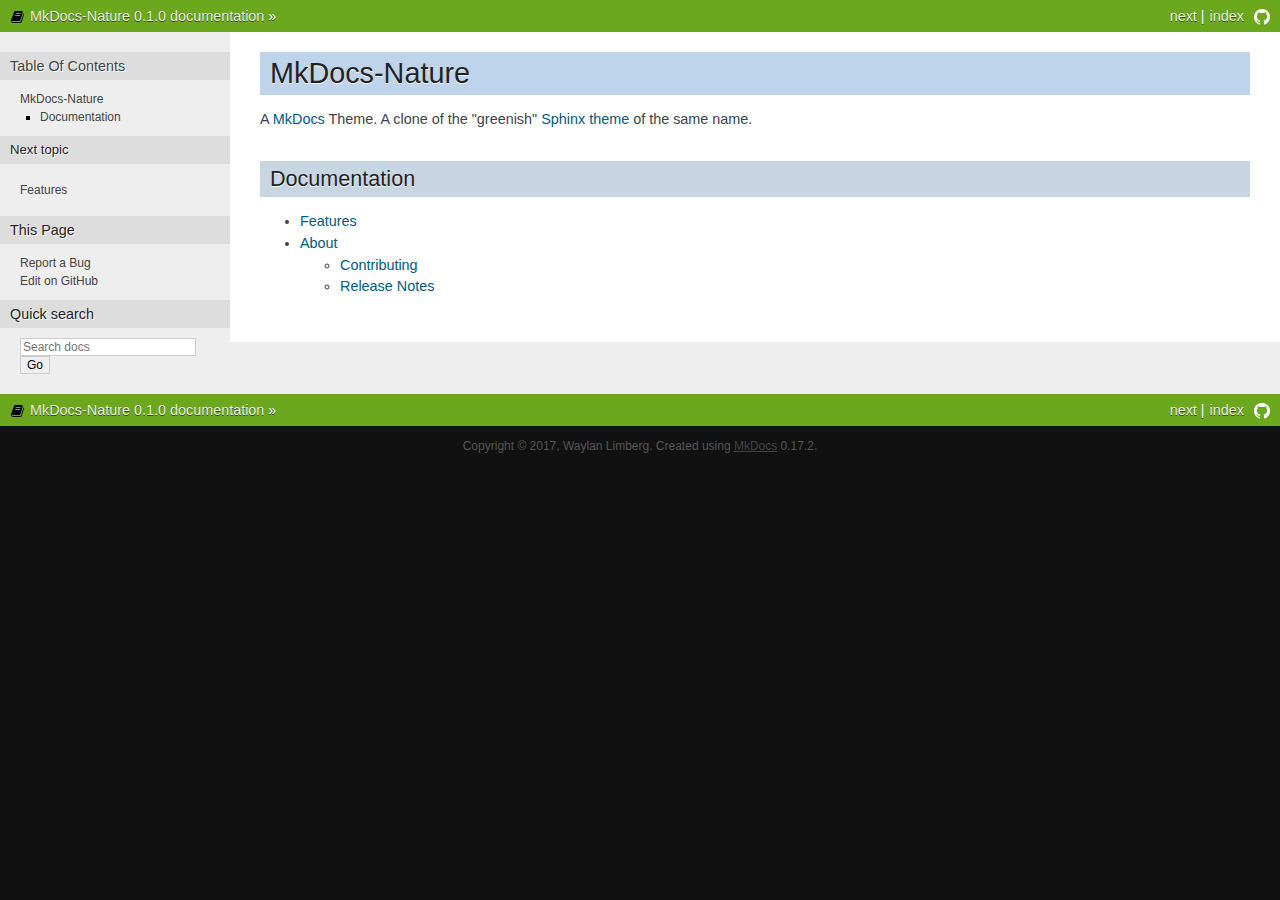
==== index.html @ aaad959f "Deployed 18cfcfa with MkDocs version: 0.17.2" ====
<!DOCTYPE html>

<html lang="en">
    <head>
        <meta http-equiv="Content-Type" content="text/html; charset=utf-8" />

        <meta name="description" content="None">
        <meta name="author" content="Waylan Limberg">
        
        <link rel="shortcut icon" href="./favicon.ico">
        <link rel="search" title="Search" href="./search.html" />
        <link rel="next" title="Features" href="features/" />
        
        <title>MkDocs-Nature &#8212; MkDocs-Nature 0.1.0 documentation</title>
        <link rel="stylesheet" href="./static/nature.css" type="text/css" />
        <link rel="stylesheet" href="./static/pygments.css" type="text/css" />
        <script type="text/javascript" src="./static/jquery.js"></script>
        <script type="text/javascript" src="./static/underscore.js"></script>
        <!-- <script type="text/javascript" src="./static/doctools.js"></script> --> 
    </head>

    <body class="homepage">
    <div class="related" role="navigation" aria-label="related navigation">
        <h3>Navigation</h3>
        <ul>
                <li class="right" style="margin-right: 10px">
                    <a href="https://github.com/waylan/mkdocs-nature/" title="View this project on GitHub"><img src=./static/github.png width=16px style="vertical-align: middle; margin-top: -1px" /></a>
                </li>
            <li class="right" style="margin-right: 10px">
                <a href="./sitemap.html" title="Sitemap" accesskey="I">index</a>
            </li>
            <li class="right">
                <a href="features/" title="Features" accesskey="N">next</a> |
            </li>
            
            <li><img src="./icon.png"
            alt="icon" style="vertical-align: middle; margin-top: -1px"/></li>
            <li class="nav-item nav-item-0">
                <a href=".">MkDocs-Nature 0.1.0 documentation</a> &#187;
            </li>
        </ul>
    </div>

        <div class="document">
            <div class="documentwrapper">
                <div class="bodywrapper">
                    <div class="body" role="main"><h1 id="mkdocs-nature">MkDocs-Nature<a class="headerlink" href="#mkdocs-nature" title="Permanent link">§</a></h1>
<p>A <a href="http://mkdocs.org">MkDocs</a> Theme. A clone of the "greenish" <a href="http://www.sphinx-doc.org/en/stable/theming.html?highlight=nature#builtin-themes">Sphinx theme</a> of the same name.</p>
<h2 id="documentation">Documentation<a class="headerlink" href="#documentation" title="Permanent link">§</a></h2>
<ul>
<li><a href="features/">Features</a></li>
<li><a href="about/">About</a><ul>
<li><a href="contributing/">Contributing</a></li>
<li><a href="release-notes/">Release Notes</a></li>
</ul>
</li>
</ul>

                    </div>
                </div>
            </div>
    <div class="sphinxsidebar" role="navigation" aria-label="main navigation">
        <div class="sphinxsidebarwrapper">
            <h3><a href="index.html">Table Of Contents</a></h3>
            <ul>
                
    <li>
        <a class="reference internal" href="#mkdocs-nature">MkDocs-Nature</a>
        <ul>
            
    <li>
        <a class="reference internal" href="#documentation">Documentation</a>
    </li>
        </ul>
    </li>
            </ul>
            

            
            <h4>Next topic</h4>
            <p class="topless">
                <a href="features/" title="next page">Features</a>
            </p>

            <div role="note" aria-label="source link">
                <h3>This Page</h3>
                <ul class="this-page-menu">
                    <li><a href="https://github.com/waylan/mkdocs-nature/issues">Report a Bug</a></li>
                    <li><a href="https://github.com/waylan/mkdocs-nature/edit/master/docs/index.md">Edit on GitHub</a></li>
                </ul>
            </div>
            <div id="searchbox" style="display: none" role="search">
                <h3>Quick search</h3>
                <form class="search" action="./search.html" method="get">
                    <div><input type="text" name="q" placeholder="Search docs" /></div>
                    <div><input type="submit" value="Go" /></div>
                </form>
            </div>
            <script type="text/javascript">$('#searchbox').show(0);</script>

        </div>
    </div>

            <div class="clearer"></div>
        </div>
    <div class="related" role="navigation" aria-label="related navigation">
        <h3>Navigation</h3>
        <ul>
                <li class="right" style="margin-right: 10px">
                    <a href="https://github.com/waylan/mkdocs-nature/" title="View this project on GitHub"><img src=./static/github.png width=16px style="vertical-align: middle; margin-top: -1px" /></a>
                </li>
            <li class="right" style="margin-right: 10px">
                <a href="./sitemap.html" title="Sitemap" accesskey="I">index</a>
            </li>
            <li class="right">
                <a href="features/" title="Features" accesskey="N">next</a> |
            </li>
            
            <li><img src="./icon.png"
            alt="icon" style="vertical-align: middle; margin-top: -1px"/></li>
            <li class="nav-item nav-item-0">
                <a href=".">MkDocs-Nature 0.1.0 documentation</a> &#187;
            </li>
        </ul>
    </div>
        <div class="footer" role="contentinfo">Copyright &copy; 2017, Waylan Limberg.
        Created using <a href="http://www.mkdocs.org/">MkDocs</a> 0.17.2.
        </div>
        <script>var base_url = '.';</script>
        <script src="./search/require.js"></script>
        <script src="./search/search.js"></script>

        <!--
        MkDocs version      : 0.17.2
        Docs Build Date UTC : 2017-11-30 21:00:05
        -->
    </body>
</html>
---- static/nature.css ----
/*
 * nature.css_t
 * ~~~~~~~~~~~~
 *
 * Sphinx stylesheet -- nature theme.
 *
 * :copyright: Copyright 2007-2016 by the Sphinx team, see AUTHORS.
 * :license: BSD, see LICENSE for details.
 *
 */
 
@import url("basic.css");
 
/* -- page layout ----------------------------------------------------------- */
 
body {
    font-family: Arial, sans-serif;
    font-size: 100%;
    background-color: #111;
    color: #555;
    margin: 0;
    padding: 0;
}

div.documentwrapper {
    float: left;
    width: 100%;
}

div.bodywrapper {
    margin: 0 0 0 230px;
}

hr {
    border: 1px solid #B1B4B6;
}
 
div.document {
    background-color: #eee;
}
 
div.body {
    background-color: #ffffff;
    color: #3E4349;
    padding: 0 30px 30px 30px;
    font-size: 0.9em;
}
 
div.footer {
    color: #555;
    width: 100%;
    padding: 13px 0;
    text-align: center;
    font-size: 75%;
}
 
div.footer a {
    color: #444;
    text-decoration: underline;
}
 
div.related {
    background-color: #6BA81E;
    line-height: 32px;
    color: #fff;
    text-shadow: 0px 1px 0 #444;
    font-size: 0.9em;
}
 
div.related a {
    color: #E2F3CC;
}
 
div.sphinxsidebar {
    font-size: 0.75em;
    line-height: 1.5em;
}

div.sphinxsidebarwrapper{
    padding: 20px 0;
}
 
div.sphinxsidebar h3,
div.sphinxsidebar h4 {
    font-family: Arial, sans-serif;
    color: #222;
    font-size: 1.2em;
    font-weight: normal;
    margin: 0;
    padding: 5px 10px;
    background-color: #ddd;
    text-shadow: 1px 1px 0 white
}

div.sphinxsidebar h4{
    font-size: 1.1em;
}
 
div.sphinxsidebar h3 a {
    color: #444;
}
 
 
div.sphinxsidebar p {
    color: #888;
    padding: 5px 20px;
}
 
div.sphinxsidebar p.topless {
}
 
div.sphinxsidebar ul {
    margin: 10px 20px;
    padding: 0;
    color: #000;
}
 
div.sphinxsidebar a {
    color: #444;
}
 
div.sphinxsidebar input {
    border: 1px solid #ccc;
    font-family: sans-serif;
    font-size: 1em;
}

div.sphinxsidebar input[type=text]{
    margin-left: 20px;
}

div.sphinxsidebar input[type=submit]{
    margin-left: 20px;
}
 
/* -- body styles ----------------------------------------------------------- */
 
a {
    color: #005B81;
    text-decoration: none;
}
 
a:hover {
    color: #E32E00;
    text-decoration: underline;
}
 
div.body h1,
div.body h2,
div.body h3,
div.body h4,
div.body h5,
div.body h6 {
    font-family: Arial, sans-serif;
    background-color: #BED4EB;
    font-weight: normal;
    color: #212224;
    margin: 30px 0px 10px 0px;
    padding: 5px 0 5px 10px;
    text-shadow: 0px 1px 0 white
}
 
div.body h1 { border-top: 20px solid white; margin-top: 0; font-size: 200%; }
div.body h2 { font-size: 150%; background-color: #C8D5E3; }
div.body h3 { font-size: 120%; background-color: #D8DEE3; }
div.body h4 { font-size: 110%; background-color: #D8DEE3; }
div.body h5 { font-size: 100%; background-color: #D8DEE3; }
div.body h6 { font-size: 100%; background-color: #D8DEE3; }
 
a.headerlink {
    color: #c60f0f;
    font-size: 0.8em;
    padding: 0 4px 0 4px;
    text-decoration: none;
}
 
a.headerlink:hover {
    background-color: #c60f0f;
    color: white;
}
 
div.body p, div.body dd, div.body li {
    line-height: 1.5em;
}
 
div.admonition p.admonition-title + p {
    display: inline;
}

div.highlight{
    background-color: white;
}

div.note {
    background-color: #eee;
    border: 1px solid #ccc;
}
 
div.seealso {
    background-color: #ffc;
    border: 1px solid #ff6;
}
 
div.topic {
    background-color: #eee;
}
 
div.warning {
    background-color: #ffe4e4;
    border: 1px solid #f66;
}
 
p.admonition-title {
    display: inline;
}
 
p.admonition-title:after {
    content: ":";
}
 
pre {
    padding: 10px;
    background-color: White;
    color: #222;
    line-height: 1.2em;
    border: 1px solid #C6C9CB;
    font-size: 1.1em;
    margin: 1.5em 0 1.5em 0;
    -webkit-box-shadow: 1px 1px 1px #d8d8d8;
    -moz-box-shadow: 1px 1px 1px #d8d8d8;
}
 
code {
    background-color: #ecf0f3;
    color: #222;
    /* padding: 1px 2px; */
    font-size: 1.1em;
    font-family: monospace;
}

.viewcode-back {
    font-family: Arial, sans-serif;
}

div.viewcode-block:target {
    background-color: #f4debf;
    border-top: 1px solid #ac9;
    border-bottom: 1px solid #ac9;
}

div.code-block-caption {
    background-color: #ddd;
    color: #222;
    border: 1px solid #C6C9CB;
}
---- static/pygments.css ----
.codehilite .hll { background-color: #ffffcc }
.codehilite  { background: #f8f8f8; }
.codehilite .c { color: #8f5902; font-style: italic } /* Comment */
.codehilite .err { color: #a40000; border: 1px solid #ef2929 } /* Error */
.codehilite .g { color: #000000 } /* Generic */
.codehilite .k { color: #204a87; font-weight: bold } /* Keyword */
.codehilite .l { color: #000000 } /* Literal */
.codehilite .n { color: #000000 } /* Name */
.codehilite .o { color: #ce5c00; font-weight: bold } /* Operator */
.codehilite .x { color: #000000 } /* Other */
.codehilite .p { color: #000000; font-weight: bold } /* Punctuation */
.codehilite .ch { color: #8f5902; font-style: italic } /* Comment.Hashbang */
.codehilite .cm { color: #8f5902; font-style: italic } /* Comment.Multiline */
.codehilite .cp { color: #8f5902; font-style: italic } /* Comment.Preproc */
.codehilite .cpf { color: #8f5902; font-style: italic } /* Comment.PreprocFile */
.codehilite .c1 { color: #8f5902; font-style: italic } /* Comment.Single */
.codehilite .cs { color: #8f5902; font-style: italic } /* Comment.Special */
.codehilite .gd { color: #a40000 } /* Generic.Deleted */
.codehilite .ge { color: #000000; font-style: italic } /* Generic.Emph */
.codehilite .gr { color: #ef2929 } /* Generic.Error */
.codehilite .gh { color: #000080; font-weight: bold } /* Generic.Heading */
.codehilite .gi { color: #00A000 } /* Generic.Inserted */
.codehilite .go { color: #000000; font-style: italic } /* Generic.Output */
.codehilite .gp { color: #8f5902 } /* Generic.Prompt */
.codehilite .gs { color: #000000; font-weight: bold } /* Generic.Strong */
.codehilite .gu { color: #800080; font-weight: bold } /* Generic.Subheading */
.codehilite .gt { color: #a40000; font-weight: bold } /* Generic.Traceback */
.codehilite .kc { color: #204a87; font-weight: bold } /* Keyword.Constant */
.codehilite .kd { color: #204a87; font-weight: bold } /* Keyword.Declaration */
.codehilite .kn { color: #204a87; font-weight: bold } /* Keyword.Namespace */
.codehilite .kp { color: #204a87; font-weight: bold } /* Keyword.Pseudo */
.codehilite .kr { color: #204a87; font-weight: bold } /* Keyword.Reserved */
.codehilite .kt { color: #204a87; font-weight: bold } /* Keyword.Type */
.codehilite .ld { color: #000000 } /* Literal.Date */
.codehilite .m { color: #0000cf; font-weight: bold } /* Literal.Number */
.codehilite .s { color: #4e9a06 } /* Literal.String */
.codehilite .na { color: #c4a000 } /* Name.Attribute */
.codehilite .nb { color: #204a87 } /* Name.Builtin */
.codehilite .nc { color: #000000 } /* Name.Class */
.codehilite .no { color: #000000 } /* Name.Constant */
.codehilite .nd { color: #5c35cc; font-weight: bold } /* Name.Decorator */
.codehilite .ni { color: #ce5c00 } /* Name.Entity */
.codehilite .ne { color: #cc0000; font-weight: bold } /* Name.Exception */
.codehilite .nf { color: #000000 } /* Name.Function */
.codehilite .nl { color: #f57900 } /* Name.Label */
.codehilite .nn { color: #000000 } /* Name.Namespace */
.codehilite .nx { color: #000000 } /* Name.Other */
.codehilite .py { color: #000000 } /* Name.Property */
.codehilite .nt { color: #204a87; font-weight: bold } /* Name.Tag */
.codehilite .nv { color: #000000 } /* Name.Variable */
.codehilite .ow { color: #204a87; font-weight: bold } /* Operator.Word */
.codehilite .w { color: #f8f8f8; text-decoration: underline } /* Text.Whitespace */
.codehilite .mb { color: #0000cf; font-weight: bold } /* Literal.Number.Bin */
.codehilite .mf { color: #0000cf; font-weight: bold } /* Literal.Number.Float */
.codehilite .mh { color: #0000cf; font-weight: bold } /* Literal.Number.Hex */
.codehilite .mi { color: #0000cf; font-weight: bold } /* Literal.Number.Integer */
.codehilite .mo { color: #0000cf; font-weight: bold } /* Literal.Number.Oct */
.codehilite .sa { color: #4e9a06 } /* Literal.String.Affix */
.codehilite .sb { color: #4e9a06 } /* Literal.String.Backtick */
.codehilite .sc { color: #4e9a06 } /* Literal.String.Char */
.codehilite .dl { color: #4e9a06 } /* Literal.String.Delimiter */
.codehilite .sd { color: #8f5902; font-style: italic } /* Literal.String.Doc */
.codehilite .s2 { color: #4e9a06 } /* Literal.String.Double */
.codehilite .se { color: #4e9a06 } /* Literal.String.Escape */
.codehilite .sh { color: #4e9a06 } /* Literal.String.Heredoc */
.codehilite .si { color: #4e9a06 } /* Literal.String.Interpol */
.codehilite .sx { color: #4e9a06 } /* Literal.String.Other */
.codehilite .sr { color: #4e9a06 } /* Literal.String.Regex */
.codehilite .s1 { color: #4e9a06 } /* Literal.String.Single */
.codehilite .ss { color: #4e9a06 } /* Literal.String.Symbol */
.codehilite .bp { color: #3465a4 } /* Name.Builtin.Pseudo */
.codehilite .fm { color: #000000 } /* Name.Function.Magic */
.codehilite .vc { color: #000000 } /* Name.Variable.Class */
.codehilite .vg { color: #000000 } /* Name.Variable.Global */
.codehilite .vi { color: #000000 } /* Name.Variable.Instance */
.codehilite .vm { color: #000000 } /* Name.Variable.Magic */
.codehilite .il { color: #0000cf; font-weight: bold } /* Literal.Number.Integer.Long */
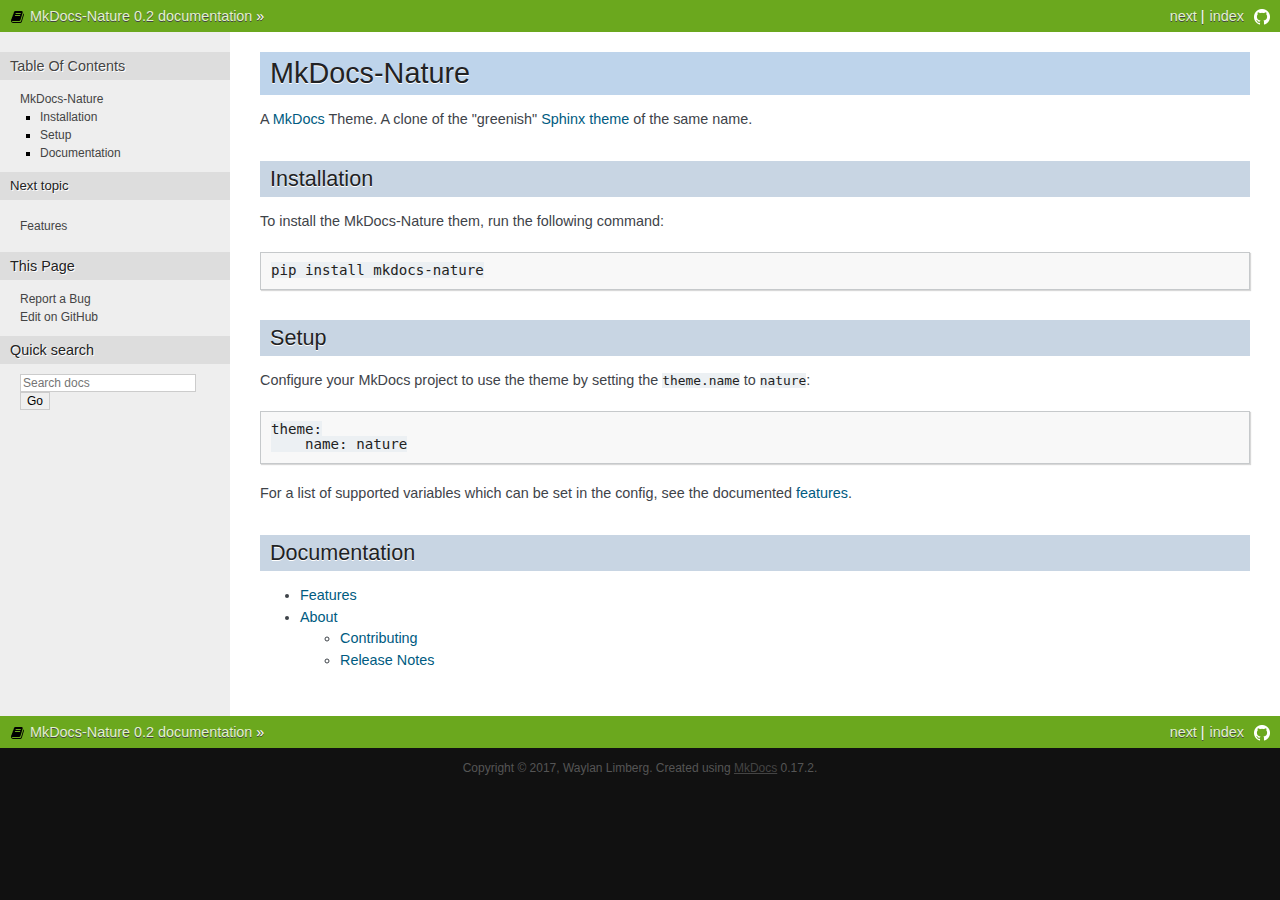
==== commit 086abc62: "Deployed f713063 with MkDocs version: 0.17.2" ====
--- a/index.html
+++ b/index.html
@@ -6,12 +6,12 @@
 
         <meta name="description" content="None">
         <meta name="author" content="Waylan Limberg">
-        
+        <link rel="canonical" href="https://waylan.github.io/mkdocs-nature/">
         <link rel="shortcut icon" href="./favicon.ico">
         <link rel="search" title="Search" href="./search.html" />
         <link rel="next" title="Features" href="features/" />
         
-        <title>MkDocs-Nature &#8212; MkDocs-Nature 0.1.0 documentation</title>
+        <title>MkDocs-Nature &#8212; MkDocs-Nature 0.2 documentation</title>
         <link rel="stylesheet" href="./static/nature.css" type="text/css" />
         <link rel="stylesheet" href="./static/pygments.css" type="text/css" />
         <script type="text/javascript" src="./static/jquery.js"></script>
@@ -36,7 +36,7 @@
             <li><img src="./icon.png"
             alt="icon" style="vertical-align: middle; margin-top: -1px"/></li>
             <li class="nav-item nav-item-0">
-                <a href=".">MkDocs-Nature 0.1.0 documentation</a> &#187;
+                <a href=".">MkDocs-Nature 0.2 documentation</a> &#187;
             </li>
         </ul>
     </div>
@@ -46,6 +46,19 @@
                 <div class="bodywrapper">
                     <div class="body" role="main"><h1 id="mkdocs-nature">MkDocs-Nature<a class="headerlink" href="#mkdocs-nature" title="Permanent link">§</a></h1>
 <p>A <a href="http://mkdocs.org">MkDocs</a> Theme. A clone of the "greenish" <a href="http://www.sphinx-doc.org/en/stable/theming.html?highlight=nature#builtin-themes">Sphinx theme</a> of the same name.</p>
+<h2 id="installation">Installation<a class="headerlink" href="#installation" title="Permanent link">§</a></h2>
+<p>To install the MkDocs-Nature them, run the following command:</p>
+<pre class="codehilite"><code class="language-sh">pip install mkdocs-nature</code></pre>
+
+
+<h2 id="setup">Setup<a class="headerlink" href="#setup" title="Permanent link">§</a></h2>
+<p>Configure your MkDocs project to use the theme by setting the <code>theme.name</code> to <code>nature</code>:</p>
+<pre class="codehilite"><code class="language-yml">theme:
+    name: nature</code></pre>
+
+
+<p>For a list of supported variables which can be set in the config, see the
+documented <a href="features/">features</a>.</p>
 <h2 id="documentation">Documentation<a class="headerlink" href="#documentation" title="Permanent link">§</a></h2>
 <ul>
 <li><a href="features/">Features</a></li>
@@ -67,6 +80,14 @@
     <li>
         <a class="reference internal" href="#mkdocs-nature">MkDocs-Nature</a>
         <ul>
+            
+    <li>
+        <a class="reference internal" href="#installation">Installation</a>
+    </li>
+            
+    <li>
+        <a class="reference internal" href="#setup">Setup</a>
+    </li>
             
     <li>
         <a class="reference internal" href="#documentation">Documentation</a>
@@ -119,7 +140,7 @@
             <li><img src="./icon.png"
             alt="icon" style="vertical-align: middle; margin-top: -1px"/></li>
             <li class="nav-item nav-item-0">
-                <a href=".">MkDocs-Nature 0.1.0 documentation</a> &#187;
+                <a href=".">MkDocs-Nature 0.2 documentation</a> &#187;
             </li>
         </ul>
     </div>
@@ -132,7 +153,7 @@
 
         <!--
         MkDocs version      : 0.17.2
-        Docs Build Date UTC : 2017-11-30 21:00:05
+        Docs Build Date UTC : 2017-12-01 01:14:42
         -->
     </body>
 </html>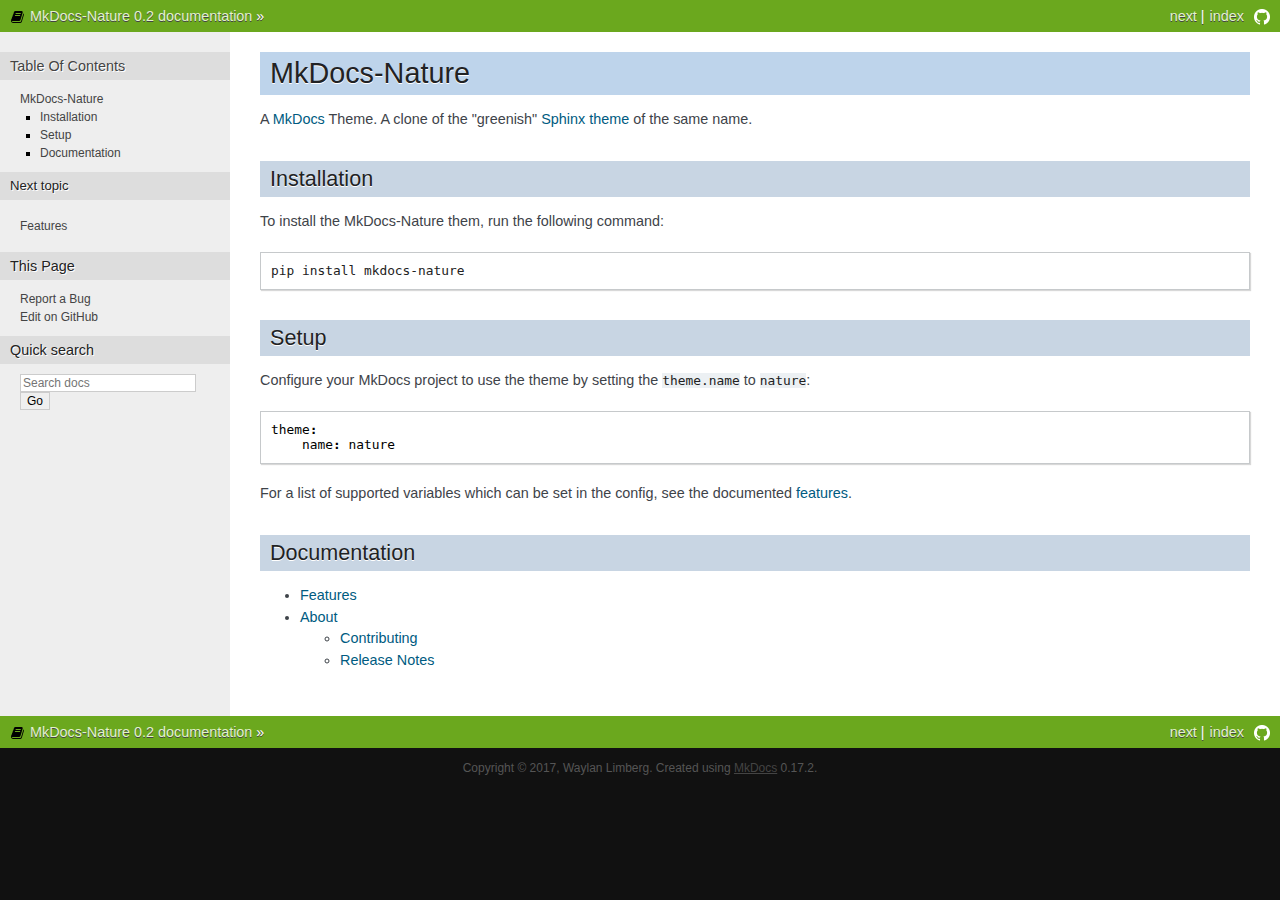
==== commit 40b04380: "Deployed b10985a with MkDocs version: 0.17.2" ====
--- a/index.html
+++ b/index.html
@@ -48,13 +48,15 @@
 <p>A <a href="http://mkdocs.org">MkDocs</a> Theme. A clone of the "greenish" <a href="http://www.sphinx-doc.org/en/stable/theming.html?highlight=nature#builtin-themes">Sphinx theme</a> of the same name.</p>
 <h2 id="installation">Installation<a class="headerlink" href="#installation" title="Permanent link">§</a></h2>
 <p>To install the MkDocs-Nature them, run the following command:</p>
-<pre class="codehilite"><code class="language-sh">pip install mkdocs-nature</code></pre>
+<div class="codehilite"><pre><span></span>pip install mkdocs-nature
+</pre></div>
 
 
 <h2 id="setup">Setup<a class="headerlink" href="#setup" title="Permanent link">§</a></h2>
 <p>Configure your MkDocs project to use the theme by setting the <code>theme.name</code> to <code>nature</code>:</p>
-<pre class="codehilite"><code class="language-yml">theme:
-    name: nature</code></pre>
+<div class="codehilite"><pre><span></span><span class="l l-Scalar l-Scalar-Plain">theme</span><span class="p p-Indicator">:</span>
+    <span class="l l-Scalar l-Scalar-Plain">name</span><span class="p p-Indicator">:</span> <span class="l l-Scalar l-Scalar-Plain">nature</span>
+</pre></div>
 
 
 <p>For a list of supported variables which can be set in the config, see the
@@ -153,7 +155,7 @@
 
         <!--
         MkDocs version      : 0.17.2
-        Docs Build Date UTC : 2017-12-01 01:14:42
+        Docs Build Date UTC : 2017-12-01 01:30:49
         -->
     </body>
 </html>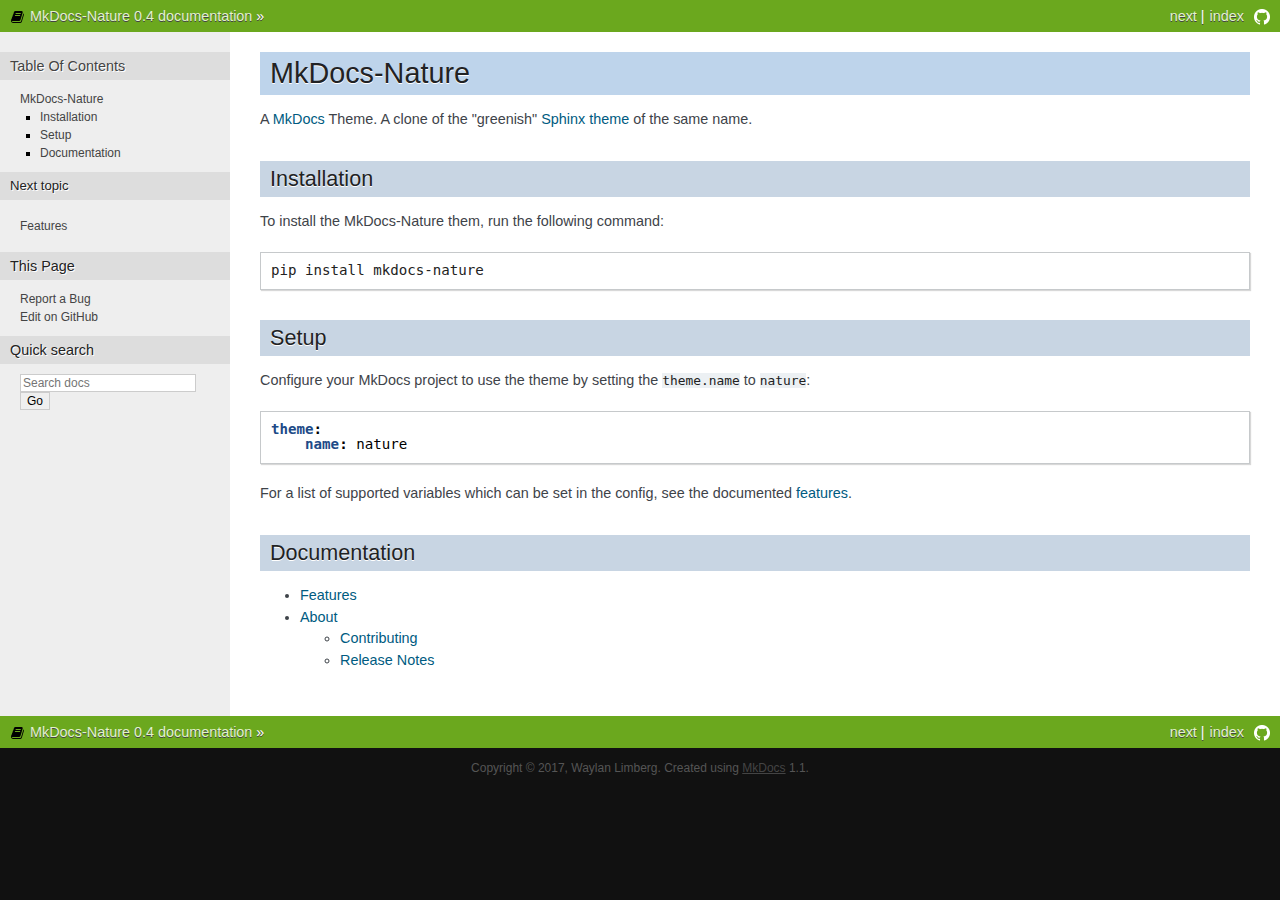
==== commit 07a21919: "Deployed a6adf67 with MkDocs version: 1.1" ====
--- a/index.html
+++ b/index.html
@@ -7,16 +7,15 @@
         <meta name="description" content="None">
         <meta name="author" content="Waylan Limberg">
         <link rel="canonical" href="https://waylan.github.io/mkdocs-nature/">
-        <link rel="shortcut icon" href="./favicon.ico">
-        <link rel="search" title="Search" href="./search.html" />
+        <link rel="shortcut icon" href="favicon.ico">
+        <link rel="search" title="Search" href="search.html" />
         <link rel="next" title="Features" href="features/" />
         
-        <title>MkDocs-Nature &#8212; MkDocs-Nature 0.2 documentation</title>
-        <link rel="stylesheet" href="./static/nature.css" type="text/css" />
-        <link rel="stylesheet" href="./static/pygments.css" type="text/css" />
-        <script type="text/javascript" src="./static/jquery.js"></script>
-        <script type="text/javascript" src="./static/underscore.js"></script>
-        <!-- <script type="text/javascript" src="./static/doctools.js"></script> --> 
+        <title>MkDocs-Nature &#8212; MkDocs-Nature 0.4 documentation</title>
+        <link rel="stylesheet" href="static/nature.css" type="text/css" />
+        <link rel="stylesheet" href="static/pygments.css" type="text/css" />
+        <script type="text/javascript" src="static/jquery.js"></script>
+        <script type="text/javascript" src="static/underscore.js"></script> 
     </head>
 
     <body class="homepage">
@@ -24,19 +23,19 @@
         <h3>Navigation</h3>
         <ul>
                 <li class="right" style="margin-right: 10px">
-                    <a href="https://github.com/waylan/mkdocs-nature/" title="View this project on GitHub"><img src=./static/github.png width=16px style="vertical-align: middle; margin-top: -1px" /></a>
+                    <a href="https://github.com/waylan/mkdocs-nature/" title="View this project on GitHub"><img src="static/github.png" width=16px style="vertical-align: middle; margin-top: -1px" /></a>
                 </li>
             <li class="right" style="margin-right: 10px">
-                <a href="./sitemap.html" title="Sitemap" accesskey="I">index</a>
+                <a href="sitemap.html" title="Sitemap" accesskey="I">index</a>
             </li>
             <li class="right">
                 <a href="features/" title="Features" accesskey="N">next</a> |
             </li>
             
-            <li><img src="./icon.png"
+            <li><img src="icon.png"
             alt="icon" style="vertical-align: middle; margin-top: -1px"/></li>
             <li class="nav-item nav-item-0">
-                <a href=".">MkDocs-Nature 0.2 documentation</a> &#187;
+                <a href=".">MkDocs-Nature 0.4 documentation</a> &#187;
             </li>
         </ul>
     </div>
@@ -45,18 +44,18 @@
             <div class="documentwrapper">
                 <div class="bodywrapper">
                     <div class="body" role="main"><h1 id="mkdocs-nature">MkDocs-Nature<a class="headerlink" href="#mkdocs-nature" title="Permanent link">§</a></h1>
-<p>A <a href="http://mkdocs.org">MkDocs</a> Theme. A clone of the "greenish" <a href="http://www.sphinx-doc.org/en/stable/theming.html?highlight=nature#builtin-themes">Sphinx theme</a> of the same name.</p>
+<p>A <a href="https://www.mkdocs.org">MkDocs</a> Theme. A clone of the "greenish" <a href="http://www.sphinx-doc.org/en/stable/theming.html?highlight=nature#builtin-themes">Sphinx theme</a> of the same name.</p>
 <h2 id="installation">Installation<a class="headerlink" href="#installation" title="Permanent link">§</a></h2>
 <p>To install the MkDocs-Nature them, run the following command:</p>
-<div class="codehilite"><pre><span></span>pip install mkdocs-nature
-</pre></div>
+<div class="codehilite"><pre><span></span><code>pip install mkdocs-nature
+</code></pre></div>
 
 
 <h2 id="setup">Setup<a class="headerlink" href="#setup" title="Permanent link">§</a></h2>
 <p>Configure your MkDocs project to use the theme by setting the <code>theme.name</code> to <code>nature</code>:</p>
-<div class="codehilite"><pre><span></span><span class="l l-Scalar l-Scalar-Plain">theme</span><span class="p p-Indicator">:</span>
-    <span class="l l-Scalar l-Scalar-Plain">name</span><span class="p p-Indicator">:</span> <span class="l l-Scalar l-Scalar-Plain">nature</span>
-</pre></div>
+<div class="codehilite"><pre><span></span><code><span class="nt">theme</span><span class="p">:</span>
+    <span class="nt">name</span><span class="p">:</span> <span class="l l-Scalar l-Scalar-Plain">nature</span>
+</code></pre></div>
 
 
 <p>For a list of supported variables which can be set in the config, see the
@@ -114,7 +113,7 @@
             </div>
             <div id="searchbox" style="display: none" role="search">
                 <h3>Quick search</h3>
-                <form class="search" action="./search.html" method="get">
+                <form class="search" action="search.html" method="get">
                     <div><input type="text" name="q" placeholder="Search docs" /></div>
                     <div><input type="submit" value="Go" /></div>
                 </form>
@@ -130,32 +129,31 @@
         <h3>Navigation</h3>
         <ul>
                 <li class="right" style="margin-right: 10px">
-                    <a href="https://github.com/waylan/mkdocs-nature/" title="View this project on GitHub"><img src=./static/github.png width=16px style="vertical-align: middle; margin-top: -1px" /></a>
+                    <a href="https://github.com/waylan/mkdocs-nature/" title="View this project on GitHub"><img src="static/github.png" width=16px style="vertical-align: middle; margin-top: -1px" /></a>
                 </li>
             <li class="right" style="margin-right: 10px">
-                <a href="./sitemap.html" title="Sitemap" accesskey="I">index</a>
+                <a href="sitemap.html" title="Sitemap" accesskey="I">index</a>
             </li>
             <li class="right">
                 <a href="features/" title="Features" accesskey="N">next</a> |
             </li>
             
-            <li><img src="./icon.png"
+            <li><img src="icon.png"
             alt="icon" style="vertical-align: middle; margin-top: -1px"/></li>
             <li class="nav-item nav-item-0">
-                <a href=".">MkDocs-Nature 0.2 documentation</a> &#187;
+                <a href=".">MkDocs-Nature 0.4 documentation</a> &#187;
             </li>
         </ul>
     </div>
         <div class="footer" role="contentinfo">Copyright &copy; 2017, Waylan Limberg.
-        Created using <a href="http://www.mkdocs.org/">MkDocs</a> 0.17.2.
+        Created using <a href="https://www.mkdocs.org/">MkDocs</a> 1.1.
         </div>
         <script>var base_url = '.';</script>
-        <script src="./search/require.js"></script>
-        <script src="./search/search.js"></script>
+        <script src="search/main.js"></script>
 
         <!--
-        MkDocs version      : 0.17.2
-        Docs Build Date UTC : 2017-12-01 01:30:49
+        MkDocs version      : 1.1
+        Docs Build Date UTC : 2020-04-09 13:50:23
         -->
     </body>
 </html>--- a/static/nature.css
+++ b/static/nature.css
@@ -1,255 +1,259 @@
-/*
- * nature.css_t
- * ~~~~~~~~~~~~
- *
- * Sphinx stylesheet -- nature theme.
- *
- * :copyright: Copyright 2007-2016 by the Sphinx team, see AUTHORS.
- * :license: BSD, see LICENSE for details.
- *
- */
- 
-@import url("basic.css");
- 
-/* -- page layout ----------------------------------------------------------- */
- 
-body {
-    font-family: Arial, sans-serif;
-    font-size: 100%;
-    background-color: #111;
-    color: #555;
-    margin: 0;
-    padding: 0;
-}
-
-div.documentwrapper {
-    float: left;
-    width: 100%;
-}
-
-div.bodywrapper {
-    margin: 0 0 0 230px;
-}
-
-hr {
-    border: 1px solid #B1B4B6;
-}
- 
-div.document {
-    background-color: #eee;
-}
- 
-div.body {
-    background-color: #ffffff;
-    color: #3E4349;
-    padding: 0 30px 30px 30px;
-    font-size: 0.9em;
-}
- 
-div.footer {
-    color: #555;
-    width: 100%;
-    padding: 13px 0;
-    text-align: center;
-    font-size: 75%;
-}
- 
-div.footer a {
-    color: #444;
-    text-decoration: underline;
-}
- 
-div.related {
-    background-color: #6BA81E;
-    line-height: 32px;
-    color: #fff;
-    text-shadow: 0px 1px 0 #444;
-    font-size: 0.9em;
-}
- 
-div.related a {
-    color: #E2F3CC;
-}
- 
-div.sphinxsidebar {
-    font-size: 0.75em;
-    line-height: 1.5em;
-}
-
-div.sphinxsidebarwrapper{
-    padding: 20px 0;
-}
- 
-div.sphinxsidebar h3,
-div.sphinxsidebar h4 {
-    font-family: Arial, sans-serif;
-    color: #222;
-    font-size: 1.2em;
-    font-weight: normal;
-    margin: 0;
-    padding: 5px 10px;
-    background-color: #ddd;
-    text-shadow: 1px 1px 0 white
-}
-
-div.sphinxsidebar h4{
-    font-size: 1.1em;
-}
- 
-div.sphinxsidebar h3 a {
-    color: #444;
-}
- 
- 
-div.sphinxsidebar p {
-    color: #888;
-    padding: 5px 20px;
-}
- 
-div.sphinxsidebar p.topless {
-}
- 
-div.sphinxsidebar ul {
-    margin: 10px 20px;
-    padding: 0;
-    color: #000;
-}
- 
-div.sphinxsidebar a {
-    color: #444;
-}
- 
-div.sphinxsidebar input {
-    border: 1px solid #ccc;
-    font-family: sans-serif;
-    font-size: 1em;
-}
-
-div.sphinxsidebar input[type=text]{
-    margin-left: 20px;
-}
-
-div.sphinxsidebar input[type=submit]{
-    margin-left: 20px;
-}
- 
-/* -- body styles ----------------------------------------------------------- */
- 
-a {
-    color: #005B81;
-    text-decoration: none;
-}
- 
-a:hover {
-    color: #E32E00;
-    text-decoration: underline;
-}
- 
-div.body h1,
-div.body h2,
-div.body h3,
-div.body h4,
-div.body h5,
-div.body h6 {
-    font-family: Arial, sans-serif;
-    background-color: #BED4EB;
-    font-weight: normal;
-    color: #212224;
-    margin: 30px 0px 10px 0px;
-    padding: 5px 0 5px 10px;
-    text-shadow: 0px 1px 0 white
-}
- 
-div.body h1 { border-top: 20px solid white; margin-top: 0; font-size: 200%; }
-div.body h2 { font-size: 150%; background-color: #C8D5E3; }
-div.body h3 { font-size: 120%; background-color: #D8DEE3; }
-div.body h4 { font-size: 110%; background-color: #D8DEE3; }
-div.body h5 { font-size: 100%; background-color: #D8DEE3; }
-div.body h6 { font-size: 100%; background-color: #D8DEE3; }
- 
-a.headerlink {
-    color: #c60f0f;
-    font-size: 0.8em;
-    padding: 0 4px 0 4px;
-    text-decoration: none;
-}
- 
-a.headerlink:hover {
-    background-color: #c60f0f;
-    color: white;
-}
- 
-div.body p, div.body dd, div.body li {
-    line-height: 1.5em;
-}
- 
-div.admonition p.admonition-title + p {
-    display: inline;
-}
-
-div.highlight{
-    background-color: white;
-}
-
-div.note {
-    background-color: #eee;
-    border: 1px solid #ccc;
-}
- 
-div.seealso {
-    background-color: #ffc;
-    border: 1px solid #ff6;
-}
- 
-div.topic {
-    background-color: #eee;
-}
- 
-div.warning {
-    background-color: #ffe4e4;
-    border: 1px solid #f66;
-}
- 
-p.admonition-title {
-    display: inline;
-}
- 
-p.admonition-title:after {
-    content: ":";
-}
- 
-pre {
-    padding: 10px;
-    background-color: White;
-    color: #222;
-    line-height: 1.2em;
-    border: 1px solid #C6C9CB;
-    font-size: 1.1em;
-    margin: 1.5em 0 1.5em 0;
-    -webkit-box-shadow: 1px 1px 1px #d8d8d8;
-    -moz-box-shadow: 1px 1px 1px #d8d8d8;
-}
- 
-code {
-    background-color: #ecf0f3;
-    color: #222;
-    /* padding: 1px 2px; */
-    font-size: 1.1em;
-    font-family: monospace;
-}
-
-.viewcode-back {
-    font-family: Arial, sans-serif;
-}
-
-div.viewcode-block:target {
-    background-color: #f4debf;
-    border-top: 1px solid #ac9;
-    border-bottom: 1px solid #ac9;
-}
-
-div.code-block-caption {
-    background-color: #ddd;
-    color: #222;
-    border: 1px solid #C6C9CB;
+/*
+ * nature.css_t
+ * ~~~~~~~~~~~~
+ *
+ * Sphinx stylesheet -- nature theme.
+ *
+ * :copyright: Copyright 2007-2016 by the Sphinx team, see AUTHORS.
+ * :license: BSD, see LICENSE for details.
+ *
+ */
+ 
+@import url("basic.css");
+ 
+/* -- page layout ----------------------------------------------------------- */
+ 
+body {
+    font-family: Arial, sans-serif;
+    font-size: 100%;
+    background-color: #111;
+    color: #555;
+    margin: 0;
+    padding: 0;
+}
+
+div.documentwrapper {
+    float: left;
+    width: 100%;
+}
+
+div.bodywrapper {
+    margin: 0 0 0 230px;
+}
+
+hr {
+    border: 1px solid #B1B4B6;
+}
+ 
+div.document {
+    background-color: #eee;
+}
+ 
+div.body {
+    background-color: #ffffff;
+    color: #3E4349;
+    padding: 0 30px 30px 30px;
+    font-size: 0.9em;
+}
+ 
+div.footer {
+    color: #555;
+    width: 100%;
+    padding: 13px 0;
+    text-align: center;
+    font-size: 75%;
+}
+ 
+div.footer a {
+    color: #444;
+    text-decoration: underline;
+}
+ 
+div.related {
+    background-color: #6BA81E;
+    line-height: 32px;
+    color: #fff;
+    text-shadow: 0px 1px 0 #444;
+    font-size: 0.9em;
+}
+ 
+div.related a {
+    color: #E2F3CC;
+}
+ 
+div.sphinxsidebar {
+    font-size: 0.75em;
+    line-height: 1.5em;
+}
+
+div.sphinxsidebarwrapper{
+    padding: 20px 0;
+}
+ 
+div.sphinxsidebar h3,
+div.sphinxsidebar h4 {
+    font-family: Arial, sans-serif;
+    color: #222;
+    font-size: 1.2em;
+    font-weight: normal;
+    margin: 0;
+    padding: 5px 10px;
+    background-color: #ddd;
+    text-shadow: 1px 1px 0 white
+}
+
+div.sphinxsidebar h4{
+    font-size: 1.1em;
+}
+ 
+div.sphinxsidebar h3 a {
+    color: #444;
+}
+ 
+ 
+div.sphinxsidebar p {
+    color: #888;
+    padding: 5px 20px;
+}
+ 
+div.sphinxsidebar p.topless {
+}
+ 
+div.sphinxsidebar ul {
+    margin: 10px 20px;
+    padding: 0;
+    color: #000;
+}
+ 
+div.sphinxsidebar a {
+    color: #444;
+}
+ 
+div.sphinxsidebar input {
+    border: 1px solid #ccc;
+    font-family: sans-serif;
+    font-size: 1em;
+}
+
+div.sphinxsidebar input[type=text]{
+    margin-left: 20px;
+}
+
+div.sphinxsidebar input[type=submit]{
+    margin-left: 20px;
+}
+ 
+/* -- body styles ----------------------------------------------------------- */
+ 
+a {
+    color: #005B81;
+    text-decoration: none;
+}
+ 
+a:hover {
+    color: #E32E00;
+    text-decoration: underline;
+}
+ 
+div.body h1,
+div.body h2,
+div.body h3,
+div.body h4,
+div.body h5,
+div.body h6 {
+    font-family: Arial, sans-serif;
+    background-color: #BED4EB;
+    font-weight: normal;
+    color: #212224;
+    margin: 30px 0px 10px 0px;
+    padding: 5px 0 5px 10px;
+    text-shadow: 0px 1px 0 white
+}
+ 
+div.body h1 { border-top: 20px solid white; margin-top: 0; font-size: 200%; }
+div.body h2 { font-size: 150%; background-color: #C8D5E3; }
+div.body h3 { font-size: 120%; background-color: #D8DEE3; }
+div.body h4 { font-size: 110%; background-color: #D8DEE3; }
+div.body h5 { font-size: 100%; background-color: #D8DEE3; }
+div.body h6 { font-size: 100%; background-color: #D8DEE3; }
+ 
+a.headerlink {
+    color: #c60f0f;
+    font-size: 0.8em;
+    padding: 0 4px 0 4px;
+    text-decoration: none;
+}
+ 
+a.headerlink:hover {
+    background-color: #c60f0f;
+    color: white;
+}
+ 
+div.body p, div.body dd, div.body li {
+    line-height: 1.5em;
+}
+ 
+div.admonition p.admonition-title + p {
+    display: inline;
+}
+
+div.highlight{
+    background-color: white;
+}
+
+div.note {
+    background-color: #eee;
+    border: 1px solid #ccc;
+}
+ 
+div.seealso {
+    background-color: #ffc;
+    border: 1px solid #ff6;
+}
+ 
+div.topic {
+    background-color: #eee;
+}
+ 
+div.warning {
+    background-color: #ffe4e4;
+    border: 1px solid #f66;
+}
+ 
+p.admonition-title {
+    display: inline;
+}
+ 
+p.admonition-title:after {
+    content: ":";
+}
+ 
+pre {
+    padding: 10px;
+    background-color: White;
+    color: #222;
+    line-height: 1.2em;
+    border: 1px solid #C6C9CB;
+    font-size: 1.1em;
+    margin: 1.5em 0 1.5em 0;
+    -webkit-box-shadow: 1px 1px 1px #d8d8d8;
+    -moz-box-shadow: 1px 1px 1px #d8d8d8;
+}
+ 
+code {
+    background-color: #ecf0f3;
+    color: #222;
+    /* padding: 1px 2px; */
+    font-size: 1.1em;
+    font-family: monospace;
+}
+
+pre code {
+    background-color: transparent;
+}
+
+.viewcode-back {
+    font-family: Arial, sans-serif;
+}
+
+div.viewcode-block:target {
+    background-color: #f4debf;
+    border-top: 1px solid #ac9;
+    border-bottom: 1px solid #ac9;
+}
+
+div.code-block-caption {
+    background-color: #ddd;
+    color: #222;
+    border: 1px solid #C6C9CB;
 }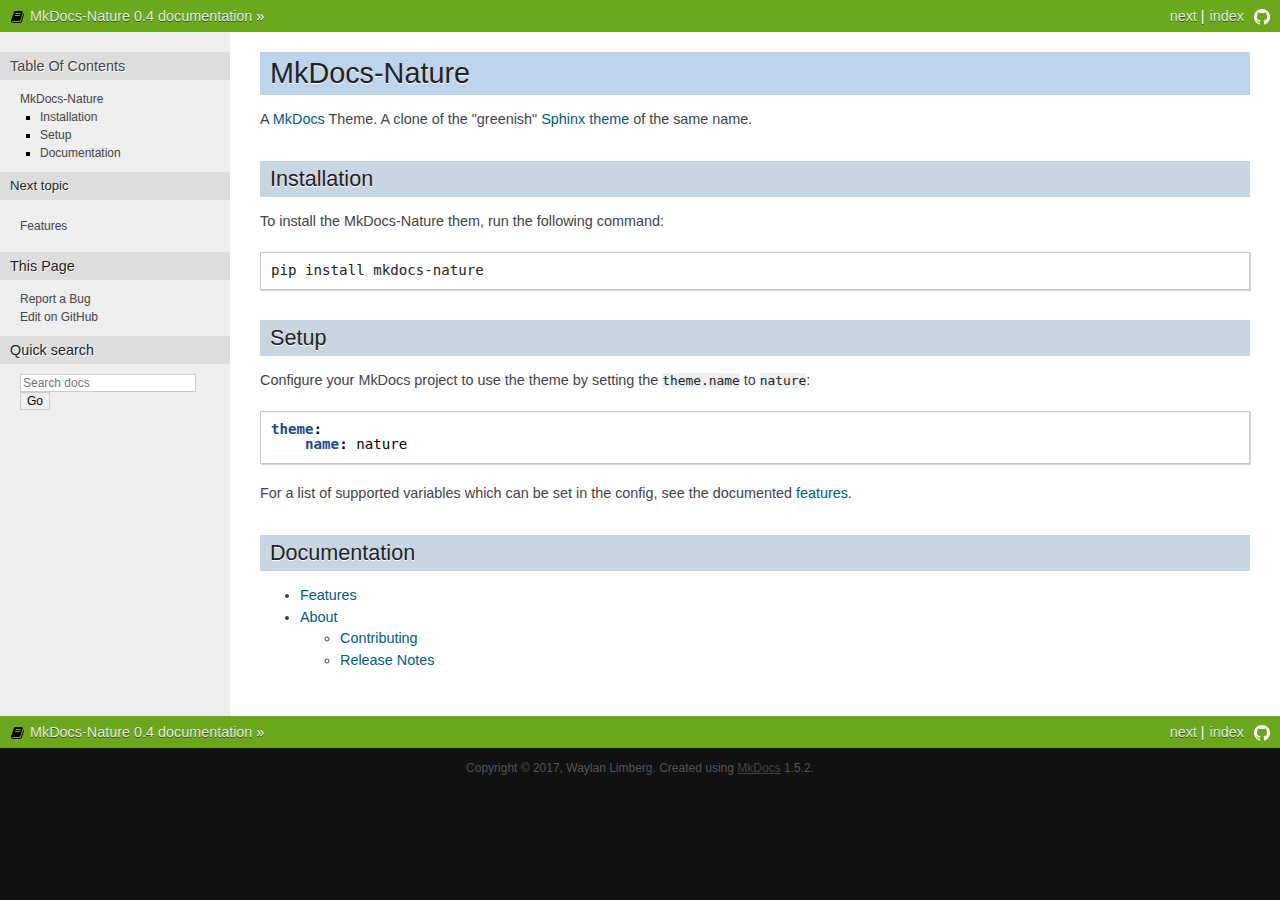
==== commit b8c67d7d: "Deployed cb23b75 with MkDocs version: 1.5.2" ====
--- a/index.html
+++ b/index.html
@@ -23,7 +23,7 @@
         <h3>Navigation</h3>
         <ul>
                 <li class="right" style="margin-right: 10px">
-                    <a href="https://github.com/waylan/mkdocs-nature/" title="View this project on GitHub"><img src="static/github.png" width=16px style="vertical-align: middle; margin-top: -1px" /></a>
+                    <a href="https://github.com/waylan/mkdocs-nature" title="View this project on GitHub"><img src="static/github.png" width=16px style="vertical-align: middle; margin-top: -1px" /></a>
                 </li>
             <li class="right" style="margin-right: 10px">
                 <a href="sitemap.html" title="Sitemap" accesskey="I">index</a>
@@ -47,16 +47,14 @@
 <p>A <a href="https://www.mkdocs.org">MkDocs</a> Theme. A clone of the "greenish" <a href="http://www.sphinx-doc.org/en/stable/theming.html?highlight=nature#builtin-themes">Sphinx theme</a> of the same name.</p>
 <h2 id="installation">Installation<a class="headerlink" href="#installation" title="Permanent link">§</a></h2>
 <p>To install the MkDocs-Nature them, run the following command:</p>
-<div class="codehilite"><pre><span></span><code>pip install mkdocs-nature
+<div class="codehilite"><pre><span></span><code>pip<span class="w"> </span>install<span class="w"> </span>mkdocs-nature
 </code></pre></div>
-
 
 <h2 id="setup">Setup<a class="headerlink" href="#setup" title="Permanent link">§</a></h2>
 <p>Configure your MkDocs project to use the theme by setting the <code>theme.name</code> to <code>nature</code>:</p>
 <div class="codehilite"><pre><span></span><code><span class="nt">theme</span><span class="p">:</span>
-    <span class="nt">name</span><span class="p">:</span> <span class="l l-Scalar l-Scalar-Plain">nature</span>
+<span class="w">    </span><span class="nt">name</span><span class="p">:</span><span class="w"> </span><span class="l l-Scalar l-Scalar-Plain">nature</span>
 </code></pre></div>
-
 
 <p>For a list of supported variables which can be set in the config, see the
 documented <a href="features/">features</a>.</p>
@@ -129,7 +127,7 @@
         <h3>Navigation</h3>
         <ul>
                 <li class="right" style="margin-right: 10px">
-                    <a href="https://github.com/waylan/mkdocs-nature/" title="View this project on GitHub"><img src="static/github.png" width=16px style="vertical-align: middle; margin-top: -1px" /></a>
+                    <a href="https://github.com/waylan/mkdocs-nature" title="View this project on GitHub"><img src="static/github.png" width=16px style="vertical-align: middle; margin-top: -1px" /></a>
                 </li>
             <li class="right" style="margin-right: 10px">
                 <a href="sitemap.html" title="Sitemap" accesskey="I">index</a>
@@ -146,14 +144,14 @@
         </ul>
     </div>
         <div class="footer" role="contentinfo">Copyright &copy; 2017, Waylan Limberg.
-        Created using <a href="https://www.mkdocs.org/">MkDocs</a> 1.1.
+        Created using <a href="https://www.mkdocs.org/">MkDocs</a> 1.5.2.
         </div>
         <script>var base_url = '.';</script>
         <script src="search/main.js"></script>
 
         <!--
-        MkDocs version      : 1.1
-        Docs Build Date UTC : 2020-04-09 13:50:23
+        MkDocs version      : 1.5.2
+        Docs Build Date UTC : 2023-08-10 14:59:28.534904+00:00
         -->
     </body>
 </html>--- a/static/nature.css
+++ b/static/nature.css
@@ -1,259 +1,259 @@
-/*
- * nature.css_t
- * ~~~~~~~~~~~~
- *
- * Sphinx stylesheet -- nature theme.
- *
- * :copyright: Copyright 2007-2016 by the Sphinx team, see AUTHORS.
- * :license: BSD, see LICENSE for details.
- *
- */
- 
-@import url("basic.css");
- 
-/* -- page layout ----------------------------------------------------------- */
- 
-body {
-    font-family: Arial, sans-serif;
-    font-size: 100%;
-    background-color: #111;
-    color: #555;
-    margin: 0;
-    padding: 0;
-}
-
-div.documentwrapper {
-    float: left;
-    width: 100%;
-}
-
-div.bodywrapper {
-    margin: 0 0 0 230px;
-}
-
-hr {
-    border: 1px solid #B1B4B6;
-}
- 
-div.document {
-    background-color: #eee;
-}
- 
-div.body {
-    background-color: #ffffff;
-    color: #3E4349;
-    padding: 0 30px 30px 30px;
-    font-size: 0.9em;
-}
- 
-div.footer {
-    color: #555;
-    width: 100%;
-    padding: 13px 0;
-    text-align: center;
-    font-size: 75%;
-}
- 
-div.footer a {
-    color: #444;
-    text-decoration: underline;
-}
- 
-div.related {
-    background-color: #6BA81E;
-    line-height: 32px;
-    color: #fff;
-    text-shadow: 0px 1px 0 #444;
-    font-size: 0.9em;
-}
- 
-div.related a {
-    color: #E2F3CC;
-}
- 
-div.sphinxsidebar {
-    font-size: 0.75em;
-    line-height: 1.5em;
-}
-
-div.sphinxsidebarwrapper{
-    padding: 20px 0;
-}
- 
-div.sphinxsidebar h3,
-div.sphinxsidebar h4 {
-    font-family: Arial, sans-serif;
-    color: #222;
-    font-size: 1.2em;
-    font-weight: normal;
-    margin: 0;
-    padding: 5px 10px;
-    background-color: #ddd;
-    text-shadow: 1px 1px 0 white
-}
-
-div.sphinxsidebar h4{
-    font-size: 1.1em;
-}
- 
-div.sphinxsidebar h3 a {
-    color: #444;
-}
- 
- 
-div.sphinxsidebar p {
-    color: #888;
-    padding: 5px 20px;
-}
- 
-div.sphinxsidebar p.topless {
-}
- 
-div.sphinxsidebar ul {
-    margin: 10px 20px;
-    padding: 0;
-    color: #000;
-}
- 
-div.sphinxsidebar a {
-    color: #444;
-}
- 
-div.sphinxsidebar input {
-    border: 1px solid #ccc;
-    font-family: sans-serif;
-    font-size: 1em;
-}
-
-div.sphinxsidebar input[type=text]{
-    margin-left: 20px;
-}
-
-div.sphinxsidebar input[type=submit]{
-    margin-left: 20px;
-}
- 
-/* -- body styles ----------------------------------------------------------- */
- 
-a {
-    color: #005B81;
-    text-decoration: none;
-}
- 
-a:hover {
-    color: #E32E00;
-    text-decoration: underline;
-}
- 
-div.body h1,
-div.body h2,
-div.body h3,
-div.body h4,
-div.body h5,
-div.body h6 {
-    font-family: Arial, sans-serif;
-    background-color: #BED4EB;
-    font-weight: normal;
-    color: #212224;
-    margin: 30px 0px 10px 0px;
-    padding: 5px 0 5px 10px;
-    text-shadow: 0px 1px 0 white
-}
- 
-div.body h1 { border-top: 20px solid white; margin-top: 0; font-size: 200%; }
-div.body h2 { font-size: 150%; background-color: #C8D5E3; }
-div.body h3 { font-size: 120%; background-color: #D8DEE3; }
-div.body h4 { font-size: 110%; background-color: #D8DEE3; }
-div.body h5 { font-size: 100%; background-color: #D8DEE3; }
-div.body h6 { font-size: 100%; background-color: #D8DEE3; }
- 
-a.headerlink {
-    color: #c60f0f;
-    font-size: 0.8em;
-    padding: 0 4px 0 4px;
-    text-decoration: none;
-}
- 
-a.headerlink:hover {
-    background-color: #c60f0f;
-    color: white;
-}
- 
-div.body p, div.body dd, div.body li {
-    line-height: 1.5em;
-}
- 
-div.admonition p.admonition-title + p {
-    display: inline;
-}
-
-div.highlight{
-    background-color: white;
-}
-
-div.note {
-    background-color: #eee;
-    border: 1px solid #ccc;
-}
- 
-div.seealso {
-    background-color: #ffc;
-    border: 1px solid #ff6;
-}
- 
-div.topic {
-    background-color: #eee;
-}
- 
-div.warning {
-    background-color: #ffe4e4;
-    border: 1px solid #f66;
-}
- 
-p.admonition-title {
-    display: inline;
-}
- 
-p.admonition-title:after {
-    content: ":";
-}
- 
-pre {
-    padding: 10px;
-    background-color: White;
-    color: #222;
-    line-height: 1.2em;
-    border: 1px solid #C6C9CB;
-    font-size: 1.1em;
-    margin: 1.5em 0 1.5em 0;
-    -webkit-box-shadow: 1px 1px 1px #d8d8d8;
-    -moz-box-shadow: 1px 1px 1px #d8d8d8;
-}
- 
-code {
-    background-color: #ecf0f3;
-    color: #222;
-    /* padding: 1px 2px; */
-    font-size: 1.1em;
-    font-family: monospace;
-}
-
-pre code {
-    background-color: transparent;
-}
-
-.viewcode-back {
-    font-family: Arial, sans-serif;
-}
-
-div.viewcode-block:target {
-    background-color: #f4debf;
-    border-top: 1px solid #ac9;
-    border-bottom: 1px solid #ac9;
-}
-
-div.code-block-caption {
-    background-color: #ddd;
-    color: #222;
-    border: 1px solid #C6C9CB;
+/*
+ * nature.css_t
+ * ~~~~~~~~~~~~
+ *
+ * Sphinx stylesheet -- nature theme.
+ *
+ * :copyright: Copyright 2007-2016 by the Sphinx team, see AUTHORS.
+ * :license: BSD, see LICENSE for details.
+ *
+ */
+ 
+@import url("basic.css");
+ 
+/* -- page layout ----------------------------------------------------------- */
+ 
+body {
+    font-family: Arial, sans-serif;
+    font-size: 100%;
+    background-color: #111;
+    color: #555;
+    margin: 0;
+    padding: 0;
+}
+
+div.documentwrapper {
+    float: left;
+    width: 100%;
+}
+
+div.bodywrapper {
+    margin: 0 0 0 230px;
+}
+
+hr {
+    border: 1px solid #B1B4B6;
+}
+ 
+div.document {
+    background-color: #eee;
+}
+ 
+div.body {
+    background-color: #ffffff;
+    color: #3E4349;
+    padding: 0 30px 30px 30px;
+    font-size: 0.9em;
+}
+ 
+div.footer {
+    color: #555;
+    width: 100%;
+    padding: 13px 0;
+    text-align: center;
+    font-size: 75%;
+}
+ 
+div.footer a {
+    color: #444;
+    text-decoration: underline;
+}
+ 
+div.related {
+    background-color: #6BA81E;
+    line-height: 32px;
+    color: #fff;
+    text-shadow: 0px 1px 0 #444;
+    font-size: 0.9em;
+}
+ 
+div.related a {
+    color: #E2F3CC;
+}
+ 
+div.sphinxsidebar {
+    font-size: 0.75em;
+    line-height: 1.5em;
+}
+
+div.sphinxsidebarwrapper{
+    padding: 20px 0;
+}
+ 
+div.sphinxsidebar h3,
+div.sphinxsidebar h4 {
+    font-family: Arial, sans-serif;
+    color: #222;
+    font-size: 1.2em;
+    font-weight: normal;
+    margin: 0;
+    padding: 5px 10px;
+    background-color: #ddd;
+    text-shadow: 1px 1px 0 white
+}
+
+div.sphinxsidebar h4{
+    font-size: 1.1em;
+}
+ 
+div.sphinxsidebar h3 a {
+    color: #444;
+}
+ 
+ 
+div.sphinxsidebar p {
+    color: #888;
+    padding: 5px 20px;
+}
+ 
+div.sphinxsidebar p.topless {
+}
+ 
+div.sphinxsidebar ul {
+    margin: 10px 20px;
+    padding: 0;
+    color: #000;
+}
+ 
+div.sphinxsidebar a {
+    color: #444;
+}
+ 
+div.sphinxsidebar input {
+    border: 1px solid #ccc;
+    font-family: sans-serif;
+    font-size: 1em;
+}
+
+div.sphinxsidebar input[type=text]{
+    margin-left: 20px;
+}
+
+div.sphinxsidebar input[type=submit]{
+    margin-left: 20px;
+}
+ 
+/* -- body styles ----------------------------------------------------------- */
+ 
+a {
+    color: #005B81;
+    text-decoration: none;
+}
+ 
+a:hover {
+    color: #E32E00;
+    text-decoration: underline;
+}
+ 
+div.body h1,
+div.body h2,
+div.body h3,
+div.body h4,
+div.body h5,
+div.body h6 {
+    font-family: Arial, sans-serif;
+    background-color: #BED4EB;
+    font-weight: normal;
+    color: #212224;
+    margin: 30px 0px 10px 0px;
+    padding: 5px 0 5px 10px;
+    text-shadow: 0px 1px 0 white
+}
+ 
+div.body h1 { border-top: 20px solid white; margin-top: 0; font-size: 200%; }
+div.body h2 { font-size: 150%; background-color: #C8D5E3; }
+div.body h3 { font-size: 120%; background-color: #D8DEE3; }
+div.body h4 { font-size: 110%; background-color: #D8DEE3; }
+div.body h5 { font-size: 100%; background-color: #D8DEE3; }
+div.body h6 { font-size: 100%; background-color: #D8DEE3; }
+ 
+a.headerlink {
+    color: #c60f0f;
+    font-size: 0.8em;
+    padding: 0 4px 0 4px;
+    text-decoration: none;
+}
+ 
+a.headerlink:hover {
+    background-color: #c60f0f;
+    color: white;
+}
+ 
+div.body p, div.body dd, div.body li {
+    line-height: 1.5em;
+}
+ 
+div.admonition p.admonition-title + p {
+    display: inline;
+}
+
+div.highlight{
+    background-color: white;
+}
+
+div.note {
+    background-color: #eee;
+    border: 1px solid #ccc;
+}
+ 
+div.seealso {
+    background-color: #ffc;
+    border: 1px solid #ff6;
+}
+ 
+div.topic {
+    background-color: #eee;
+}
+ 
+div.warning {
+    background-color: #ffe4e4;
+    border: 1px solid #f66;
+}
+ 
+p.admonition-title {
+    display: inline;
+}
+ 
+p.admonition-title:after {
+    content: ":";
+}
+ 
+pre {
+    padding: 10px;
+    background-color: White;
+    color: #222;
+    line-height: 1.2em;
+    border: 1px solid #C6C9CB;
+    font-size: 1.1em;
+    margin: 1.5em 0 1.5em 0;
+    -webkit-box-shadow: 1px 1px 1px #d8d8d8;
+    -moz-box-shadow: 1px 1px 1px #d8d8d8;
+}
+ 
+code {
+    background-color: #ecf0f3;
+    color: #222;
+    /* padding: 1px 2px; */
+    font-size: 1.1em;
+    font-family: monospace;
+}
+
+pre code {
+    background-color: transparent;
+}
+
+.viewcode-back {
+    font-family: Arial, sans-serif;
+}
+
+div.viewcode-block:target {
+    background-color: #f4debf;
+    border-top: 1px solid #ac9;
+    border-bottom: 1px solid #ac9;
+}
+
+div.code-block-caption {
+    background-color: #ddd;
+    color: #222;
+    border: 1px solid #C6C9CB;
 }